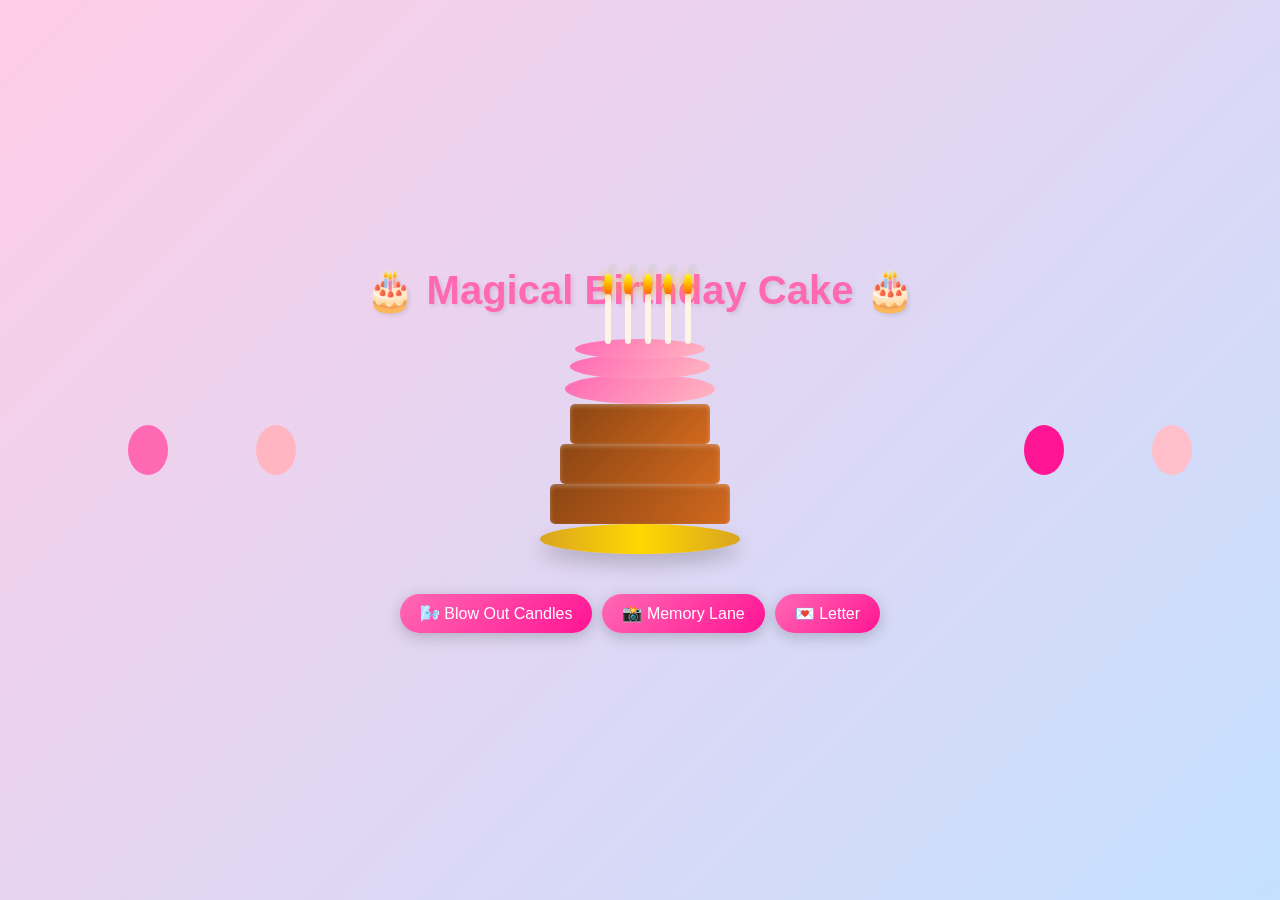
==== cake.html @ ef35cd0a "Add files via upload" ====
<!DOCTYPE html>
<html lang="en">
  <head>
    <meta charset="UTF-8" />
    <meta name="viewport" content="width=device-width, initial-scale=1.0" />
    <title>Magical Birthday Cake</title>
    <style>
      /* Global Styles */
      * {
        margin: 0;
        padding: 0;
        box-sizing: border-box;
        font-family: "Arial Rounded MT Bold", "Helvetica Rounded", Arial,
          sans-serif;
      }

      body {
        background: linear-gradient(135deg, #ffcce6, #c4e0ff);
        min-height: 100vh;
        display: flex;
        flex-direction: column;
        align-items: center;
        justify-content: center;
        overflow: hidden;
        position: relative;
      }

      /* Floating Balloons */
      .balloon {
        position: absolute;
        width: 40px;
        height: 50px;
        border-radius: 50%;
        animation: float 15s infinite ease-in-out;
        z-index: 1;
      }

      @keyframes float {
        0% {
          transform: translateY(100vh) translateX(0);
          opacity: 1;
        }
        100% {
          transform: translateY(-100px) translateX(50px);
          opacity: 0;
        }
      }

      /* Confetti */
      .confetti {
        position: fixed;
        width: 100%;
        height: 100%;
        z-index: -1;
        pointer-events: none;
      }

      .confetti-piece {
        position: absolute;
        width: 8px;
        height: 8px;
        background: #ff69b4;
        opacity: 0;
        animation: fall 3s ease-in forwards;
      }

      @keyframes fall {
        to {
          transform: translateY(100vh) translateX(100px) rotate(360deg);
          opacity: 0;
        }
      }

      /* Container */
      .container {
        text-align: center;
        z-index: 10;
        position: relative;
      }

      h1 {
        font-size: 2.5rem;
        color: #ff69b4;
        margin-bottom: 20px;
        text-shadow: 2px 2px 4px rgba(0, 0, 0, 0.1);
      }

      /* Cake Styles */
      .cake-container {
        position: relative;
        margin: 40px auto;
        width: 250px;
        height: 200px;
      }

      .cake-plate {
        position: absolute;
        bottom: 0;
        left: 50%;
        transform: translateX(-50%);
        width: 200px;
        height: 30px;
        background: linear-gradient(to right, #daa520 0%, #ffd700 50%, #daa520 100%);
        border-radius: 50%;
        box-shadow: 0 10px 20px rgba(0, 0, 0, 0.2);
      }

      .cake-layer {
        position: absolute;
        left: 50%;
        transform: translateX(-50%);
        width: 180px;
        height: 40px;
        background: linear-gradient(135deg, #8B4513, #D2691E);
        border-radius: 5px;
        box-shadow: inset 0 2px 5px rgba(255, 255, 255, 0.3);
      }

      .cake-layer:nth-child(1) {
        bottom: 30px;
      }

      .cake-layer:nth-child(2) {
        bottom: 70px;
        width: 160px;
      }

      .cake-layer:nth-child(3) {
        bottom: 110px;
        width: 140px;
      }

      /* Frosting */
      .frosting {
        position: absolute;
        left: 50%;
        transform: translateX(-50%);
        background: linear-gradient(135deg, #ff69b4, #ffb6c1);
        border-radius: 50%;
      }

      .frosting:nth-child(4) {
        bottom: 150px;
        width: 150px;
        height: 30px;
      }

      .frosting:nth-child(5) {
        bottom: 175px;
        width: 140px;
        height: 25px;
      }

      .frosting:nth-child(6) {
        bottom: 195px;
        width: 130px;
        height: 20px;
      }

      /* Candles */
      .candle {
        position: absolute;
        bottom: 210px;
        width: 6px;
        height: 50px;
        background: #fff4e6;
        border-radius: 3px;
        cursor: pointer;
        transition: transform 0.2s;
      }

      .candle:hover {
        transform: scale(1.1);
      }

      .candle:nth-child(7) {
        left: 90px;
      }

      .candle:nth-child(8) {
        left: 110px;
      }

      .candle:nth-child(9) {
        left: 130px;
      }

      .candle:nth-child(10) {
        left: 150px;
      }

      .candle:nth-child(11) {
        left: 170px;
      }

      /* Flame */
      .flame {
        position: absolute;
        bottom: 50px;
        left: 50%;
        transform: translateX(-50%);
        width: 8px;
        height: 20px;
        background: linear-gradient(to top, #ff6b00, #ffff00);
        border-radius: 50% 50% 30% 30%;
        animation: flicker 0.5s infinite;
        box-shadow: 0 0 10px #ffaa00;
      }

      @keyframes flicker {
        0%,
        100% {
          transform: translateX(-50%) scaleY(1);
        }
        50% {
          transform: translateX(-50%) scaleY(0.9);
        }
      }

      .smoke {
        position: absolute;
        bottom: 70px;
        left: 50%;
        width: 10px;
        height: 10px;
        background: rgba(200, 200, 200, 0.3);
        border-radius: 50%;
        animation: rise 2s ease-in-out infinite;
      }

      @keyframes rise {
        0% {
          transform: translateY(0) translateX(0) scale(1);
          opacity: 0.5;
        }
        100% {
          transform: translateY(-30px) translateX(10px) scale(0.5);
          opacity: 0;
        }
      }

      /* Buttons */
      .button-container {
        margin-top: 40px;
        display: flex;
        gap: 10px;
        justify-content: center;
        flex-wrap: wrap;
      }

      button {
        padding: 10px 20px;
        font-size: 1rem;
        background: linear-gradient(135deg, #ff69b4, #ff1493);
        color: white;
        border: none;
        border-radius: 25px;
        cursor: pointer;
        transition: transform 0.2s, box-shadow 0.2s;
        box-shadow: 0 4px 15px rgba(0, 0, 0, 0.2);
      }

      button:hover {
        transform: translateY(-2px);
        box-shadow: 0 6px 20px rgba(0, 0, 0, 0.3);
      }

      .sparkle {
        position: absolute;
        width: 8px;
        height: 8px;
        background: #ffff00;
        border-radius: 50%;
        pointer-events: none;
        animation: sparkle-animation 1s ease-out forwards;
      }

      @keyframes sparkle-animation {
        0% {
          opacity: 1;
          transform: scale(1);
        }
        100% {
          opacity: 0;
          transform: scale(0) translateY(-20px);
        }
      }

      #fireworks {
        position: fixed;
        top: 0;
        left: 0;
        width: 100%;
        height: 100%;
        pointer-events: none;
        z-index: 1000;
      }

      #congratulations {
        position: fixed;
        top: 50%;
        left: 50%;
        transform: translate(-50%, -50%);
        font-size: 4rem;
        color: #ff69b4;
        font-weight: bold;
        text-shadow: 3px 3px 6px rgba(0, 0, 0, 0.2);
        pointer-events: none;
        z-index: 999;
        opacity: 0;
        animation: celebrate 2s ease-out forwards;
      }

      @keyframes celebrate {
        0% {
          opacity: 1;
          transform: translate(-50%, -50%) scale(0.5);
        }
        100% {
          opacity: 0;
          transform: translate(-50%, -150%) scale(1.5);
        }
      }
    </style>
  </head>
  <body>
    <!-- Confetti -->
    <div class="confetti" id="confetti"></div>

    <!-- Balloons -->
    <div class="balloon" style="left: 10%; background: #ff69b4; animation-delay: 0s;"></div>
    <div class="balloon" style="left: 20%; background: #ffb6c1; animation-delay: 2s;"></div>
    <div class="balloon" style="left: 80%; background: #ff1493; animation-delay: 1s;"></div>
    <div class="balloon" style="left: 90%; background: #ffc0cb; animation-delay: 3s;"></div>

    <!-- Main Container -->
    <div class="container">
      <h1>🎂 Magical Birthday Cake 🎂</h1>

      <!-- Cake -->
      <div class="cake-container">
        <!-- Cake Layers -->
        <div class="cake-layer"></div>
        <div class="cake-layer"></div>
        <div class="cake-layer"></div>

        <!-- Frosting -->
        <div class="frosting"></div>
        <div class="frosting"></div>
        <div class="frosting"></div>

        <!-- Candles -->
        <div class="candle">
          <div class="flame"></div>
          <div class="smoke"></div>
        </div>
        <div class="candle">
          <div class="flame"></div>
          <div class="smoke"></div>
        </div>
        <div class="candle">
          <div class="flame"></div>
          <div class="smoke"></div>
        </div>
        <div class="candle">
          <div class="flame"></div>
          <div class="smoke"></div>
        </div>
        <div class="candle">
          <div class="flame"></div>
          <div class="smoke"></div>
        </div>

        <!-- Plate -->
        <div class="cake-plate"></div>
      </div>

      <!-- Buttons -->
      <div class="button-container">
        <button onclick="blowCandles()">🌬️ Blow Out Candles</button>
        <button onclick="navigateTo('memorylane.html')">📸 Memory Lane</button>
        <button onclick="navigateTo('letter.html')">💌 Letter</button>
      </div>
    </div>

    <!-- Fireworks Canvas -->
    <canvas id="fireworks"></canvas>

    <script src="https://cdnjs.cloudflare.com/ajax/libs/gsap/3.12.2/gsap.min.js"></script>

    <script>
      // Confetti Generator
      function createConfetti() {
        const confettiContainer = document.getElementById("confetti");
        for (let i = 0; i < 50; i++) {
          const piece = document.createElement("div");
          piece.className = "confetti-piece";
          piece.style.left = Math.random() * 100 + "%";
          piece.style.background = [
            "#ff69b4",
            "#ffb6c1",
            "#ff1493",
            "#ffc0cb",
            "#ffff00",
            "#00ffff",
          ][Math.floor(Math.random() * 6)];
          piece.style.animationDelay = Math.random() * 0.5 + "s";
          confettiContainer.appendChild(piece);
        }
      }

      // Blow Candles Function
      function blowCandles() {
        const flames = document.querySelectorAll(".flame");
        flames.forEach((flame) => {
          flame.style.animation = "none";
          setTimeout(() => {
            gsap.to(flame, {
              opacity: 0,
              height: 5,
              duration: 0.5,
            });
          }, 50);
        });

        // Create sparkles where flames were
        flames.forEach((flame, index) => {
          const rect = flame.getBoundingClientRect();
          for (let i = 0; i < 10; i++) {
            const sparkle = document.createElement("div");
            sparkle.className = "sparkle";
            sparkle.style.left = rect.left + Math.random() * 10 - 5 + "px";
            sparkle.style.top = rect.top + Math.random() * 10 - 5 + "px";
            document.body.appendChild(sparkle);
          }
        });

        // Celebrate
        const congratulations = document.createElement("div");
        congratulations.id = "congratulations";
        congratulations.textContent = "🎉 Happy Birthday! 🎉";
        document.body.appendChild(congratulations);

        // Confetti
        createConfetti();

        // Fireworks
        createFireworks();

        setTimeout(() => {
          congratulations.remove();
        }, 2000);
      }

      // Fireworks
      function createFireworks() {
        const canvas = document.getElementById("fireworks");
        const ctx = canvas.getContext("2d");
        canvas.width = window.innerWidth;
        canvas.height = window.innerHeight;

        const particles = [];

        class Particle {
          constructor(x, y) {
            this.x = x;
            this.y = y;
            this.vx = (Math.random() - 0.5) * 8;
            this.vy = (Math.random() - 0.5) * 8 - 2;
            this.life = 1;
            this.color =
              ["#ff69b4", "#ffb6c1", "#ff1493", "#ffff00", "#00ffff"][
                Math.floor(Math.random() * 5)
              ];
          }

          update() {
            this.x += this.vx;
            this.y += this.vy;
            this.vy += 0.2; // gravity
            this.life -= 0.02;
          }

          draw() {
            ctx.fillStyle = this.color;
            ctx.globalAlpha = this.life;
            ctx.fillRect(this.x, this.y, 4, 4);
          }
        }

        // Create fireworks at random positions
        for (let i = 0; i < 3; i++) {
          const x = Math.random() * window.innerWidth;
          const y = Math.random() * window.innerHeight * 0.5;
          for (let j = 0; j < 30; j++) {
            particles.push(new Particle(x, y));
          }
        }

        function animate() {
          ctx.clearRect(0, 0, canvas.width, canvas.height);
          ctx.globalAlpha = 1;

          particles.forEach((p) => {
            p.update();
            p.draw();
          });

          if (particles.some((p) => p.life > 0)) {
            requestAnimationFrame(animate);
          } else {
            canvas.remove();
          }
        }

        animate();
      }

      // Navigation
      function navigateTo(page) {
        window.location.href = page;
      }

      // Event listeners for candles
      document.querySelectorAll(".candle").forEach((candle) => {
        candle.addEventListener("click", function () {
          const flame = this.querySelector(".flame");
          flame.style.animation = "none";
          gsap.to(flame, {
            opacity: 0,
            height: 5,
            duration: 0.5,
          });

          // Check if all candles are blown
          const allFlames = document.querySelectorAll(".flame");
          const allBlown = Array.from(allFlames).every(
            (f) => parseFloat(window.getComputedStyle(f).opacity) < 0.5
          );

          if (allBlown) {
            setTimeout(() => {
              blowCandles();
            }, 300);
          }
        });
      });

      // Keyboard shortcut to blow candles
      document.addEventListener("keydown", function (e) {
        if (e.key === " ") {
          e.preventDefault();
          blowCandles();
        }
      });

      // Touch support for mobile
      document.addEventListener("touchend", function (e) {
        if (e.target.classList.contains("cake-container")) {
          blowCandles();
        }
      });
    </script>
  </body>
</html>
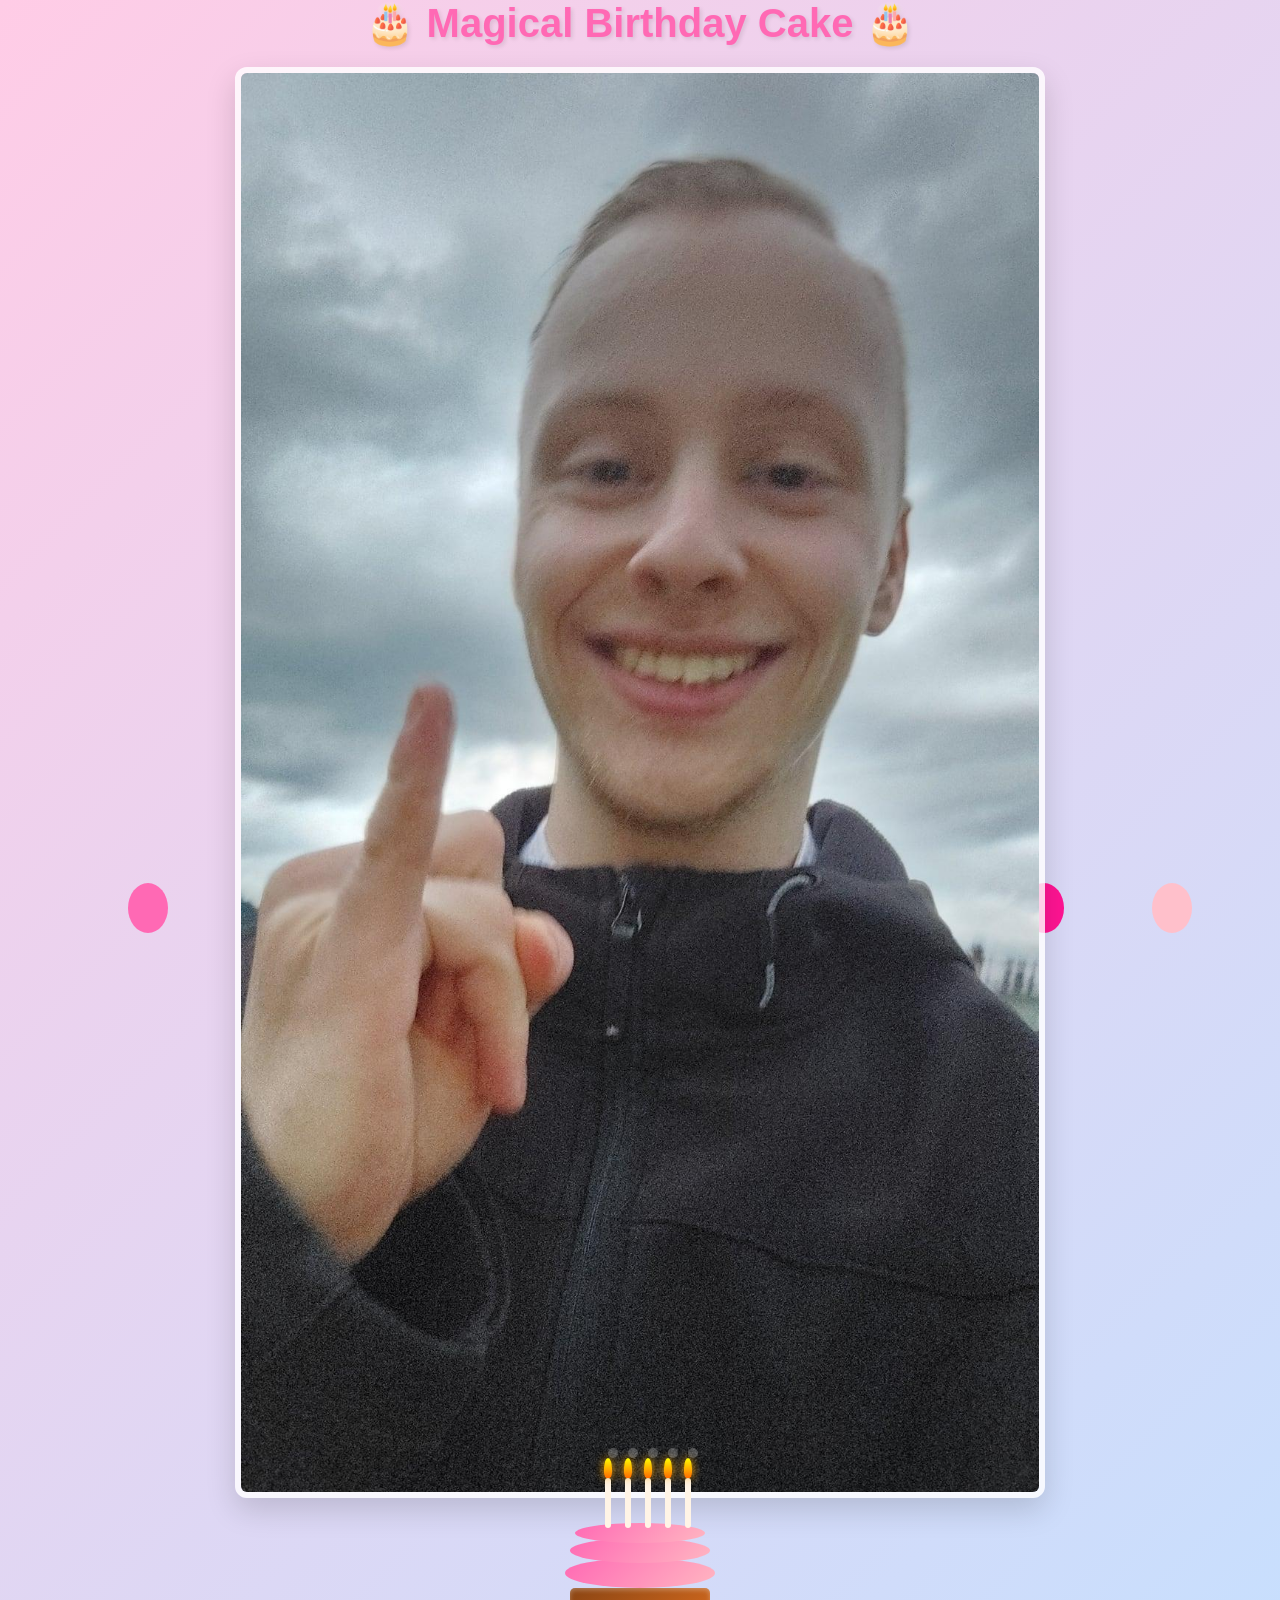
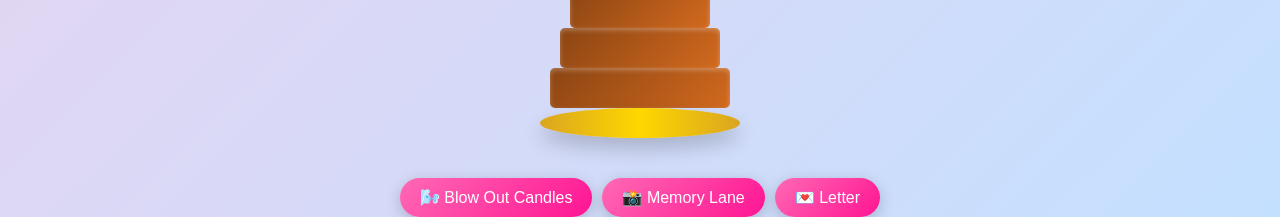
==== commit 21bef549: "Add hero images and shared stylesheet; update pages" ====
--- a/cake.html
+++ b/cake.html
@@ -1,565 +1,567 @@
-<!DOCTYPE html>
-<html lang="en">
-  <head>
-    <meta charset="UTF-8" />
-    <meta name="viewport" content="width=device-width, initial-scale=1.0" />
-    <title>Magical Birthday Cake</title>
-    <style>
-      /* Global Styles */
-      * {
-        margin: 0;
-        padding: 0;
-        box-sizing: border-box;
-        font-family: "Arial Rounded MT Bold", "Helvetica Rounded", Arial,
-          sans-serif;
-      }
-
-      body {
-        background: linear-gradient(135deg, #ffcce6, #c4e0ff);
-        min-height: 100vh;
-        display: flex;
-        flex-direction: column;
-        align-items: center;
-        justify-content: center;
-        overflow: hidden;
-        position: relative;
-      }
-
-      /* Floating Balloons */
-      .balloon {
-        position: absolute;
-        width: 40px;
-        height: 50px;
-        border-radius: 50%;
-        animation: float 15s infinite ease-in-out;
-        z-index: 1;
-      }
-
-      @keyframes float {
-        0% {
-          transform: translateY(100vh) translateX(0);
-          opacity: 1;
-        }
-        100% {
-          transform: translateY(-100px) translateX(50px);
-          opacity: 0;
-        }
-      }
-
-      /* Confetti */
-      .confetti {
-        position: fixed;
-        width: 100%;
-        height: 100%;
-        z-index: -1;
-        pointer-events: none;
-      }
-
-      .confetti-piece {
-        position: absolute;
-        width: 8px;
-        height: 8px;
-        background: #ff69b4;
-        opacity: 0;
-        animation: fall 3s ease-in forwards;
-      }
-
-      @keyframes fall {
-        to {
-          transform: translateY(100vh) translateX(100px) rotate(360deg);
-          opacity: 0;
-        }
-      }
-
-      /* Container */
-      .container {
-        text-align: center;
-        z-index: 10;
-        position: relative;
-      }
-
-      h1 {
-        font-size: 2.5rem;
-        color: #ff69b4;
-        margin-bottom: 20px;
-        text-shadow: 2px 2px 4px rgba(0, 0, 0, 0.1);
-      }
-
-      /* Cake Styles */
-      .cake-container {
-        position: relative;
-        margin: 40px auto;
-        width: 250px;
-        height: 200px;
-      }
-
-      .cake-plate {
-        position: absolute;
-        bottom: 0;
-        left: 50%;
-        transform: translateX(-50%);
-        width: 200px;
-        height: 30px;
-        background: linear-gradient(to right, #daa520 0%, #ffd700 50%, #daa520 100%);
-        border-radius: 50%;
-        box-shadow: 0 10px 20px rgba(0, 0, 0, 0.2);
-      }
-
-      .cake-layer {
-        position: absolute;
-        left: 50%;
-        transform: translateX(-50%);
-        width: 180px;
-        height: 40px;
-        background: linear-gradient(135deg, #8B4513, #D2691E);
-        border-radius: 5px;
-        box-shadow: inset 0 2px 5px rgba(255, 255, 255, 0.3);
-      }
-
-      .cake-layer:nth-child(1) {
-        bottom: 30px;
-      }
-
-      .cake-layer:nth-child(2) {
-        bottom: 70px;
-        width: 160px;
-      }
-
-      .cake-layer:nth-child(3) {
-        bottom: 110px;
-        width: 140px;
-      }
-
-      /* Frosting */
-      .frosting {
-        position: absolute;
-        left: 50%;
-        transform: translateX(-50%);
-        background: linear-gradient(135deg, #ff69b4, #ffb6c1);
-        border-radius: 50%;
-      }
-
-      .frosting:nth-child(4) {
-        bottom: 150px;
-        width: 150px;
-        height: 30px;
-      }
-
-      .frosting:nth-child(5) {
-        bottom: 175px;
-        width: 140px;
-        height: 25px;
-      }
-
-      .frosting:nth-child(6) {
-        bottom: 195px;
-        width: 130px;
-        height: 20px;
-      }
-
-      /* Candles */
-      .candle {
-        position: absolute;
-        bottom: 210px;
-        width: 6px;
-        height: 50px;
-        background: #fff4e6;
-        border-radius: 3px;
-        cursor: pointer;
-        transition: transform 0.2s;
-      }
-
-      .candle:hover {
-        transform: scale(1.1);
-      }
-
-      .candle:nth-child(7) {
-        left: 90px;
-      }
-
-      .candle:nth-child(8) {
-        left: 110px;
-      }
-
-      .candle:nth-child(9) {
-        left: 130px;
-      }
-
-      .candle:nth-child(10) {
-        left: 150px;
-      }
-
-      .candle:nth-child(11) {
-        left: 170px;
-      }
-
-      /* Flame */
-      .flame {
-        position: absolute;
-        bottom: 50px;
-        left: 50%;
-        transform: translateX(-50%);
-        width: 8px;
-        height: 20px;
-        background: linear-gradient(to top, #ff6b00, #ffff00);
-        border-radius: 50% 50% 30% 30%;
-        animation: flicker 0.5s infinite;
-        box-shadow: 0 0 10px #ffaa00;
-      }
-
-      @keyframes flicker {
-        0%,
-        100% {
-          transform: translateX(-50%) scaleY(1);
-        }
-        50% {
-          transform: translateX(-50%) scaleY(0.9);
-        }
-      }
-
-      .smoke {
-        position: absolute;
-        bottom: 70px;
-        left: 50%;
-        width: 10px;
-        height: 10px;
-        background: rgba(200, 200, 200, 0.3);
-        border-radius: 50%;
-        animation: rise 2s ease-in-out infinite;
-      }
-
-      @keyframes rise {
-        0% {
-          transform: translateY(0) translateX(0) scale(1);
-          opacity: 0.5;
-        }
-        100% {
-          transform: translateY(-30px) translateX(10px) scale(0.5);
-          opacity: 0;
-        }
-      }
-
-      /* Buttons */
-      .button-container {
-        margin-top: 40px;
-        display: flex;
-        gap: 10px;
-        justify-content: center;
-        flex-wrap: wrap;
-      }
-
-      button {
-        padding: 10px 20px;
-        font-size: 1rem;
-        background: linear-gradient(135deg, #ff69b4, #ff1493);
-        color: white;
-        border: none;
-        border-radius: 25px;
-        cursor: pointer;
-        transition: transform 0.2s, box-shadow 0.2s;
-        box-shadow: 0 4px 15px rgba(0, 0, 0, 0.2);
-      }
-
-      button:hover {
-        transform: translateY(-2px);
-        box-shadow: 0 6px 20px rgba(0, 0, 0, 0.3);
-      }
-
-      .sparkle {
-        position: absolute;
-        width: 8px;
-        height: 8px;
-        background: #ffff00;
-        border-radius: 50%;
-        pointer-events: none;
-        animation: sparkle-animation 1s ease-out forwards;
-      }
-
-      @keyframes sparkle-animation {
-        0% {
-          opacity: 1;
-          transform: scale(1);
-        }
-        100% {
-          opacity: 0;
-          transform: scale(0) translateY(-20px);
-        }
-      }
-
-      #fireworks {
-        position: fixed;
-        top: 0;
-        left: 0;
-        width: 100%;
-        height: 100%;
-        pointer-events: none;
-        z-index: 1000;
-      }
-
-      #congratulations {
-        position: fixed;
-        top: 50%;
-        left: 50%;
-        transform: translate(-50%, -50%);
-        font-size: 4rem;
-        color: #ff69b4;
-        font-weight: bold;
-        text-shadow: 3px 3px 6px rgba(0, 0, 0, 0.2);
-        pointer-events: none;
-        z-index: 999;
-        opacity: 0;
-        animation: celebrate 2s ease-out forwards;
-      }
-
-      @keyframes celebrate {
-        0% {
-          opacity: 1;
-          transform: translate(-50%, -50%) scale(0.5);
-        }
-        100% {
-          opacity: 0;
-          transform: translate(-50%, -150%) scale(1.5);
-        }
-      }
-    </style>
-  </head>
-  <body>
-    <!-- Confetti -->
-    <div class="confetti" id="confetti"></div>
-
-    <!-- Balloons -->
-    <div class="balloon" style="left: 10%; background: #ff69b4; animation-delay: 0s;"></div>
-    <div class="balloon" style="left: 20%; background: #ffb6c1; animation-delay: 2s;"></div>
-    <div class="balloon" style="left: 80%; background: #ff1493; animation-delay: 1s;"></div>
-    <div class="balloon" style="left: 90%; background: #ffc0cb; animation-delay: 3s;"></div>
-
-    <!-- Main Container -->
-    <div class="container">
-      <h1>🎂 Magical Birthday Cake 🎂</h1>
-
-      <!-- Cake -->
-      <div class="cake-container">
-        <!-- Cake Layers -->
-        <div class="cake-layer"></div>
-        <div class="cake-layer"></div>
-        <div class="cake-layer"></div>
-
-        <!-- Frosting -->
-        <div class="frosting"></div>
-        <div class="frosting"></div>
-        <div class="frosting"></div>
-
-        <!-- Candles -->
-        <div class="candle">
-          <div class="flame"></div>
-          <div class="smoke"></div>
-        </div>
-        <div class="candle">
-          <div class="flame"></div>
-          <div class="smoke"></div>
-        </div>
-        <div class="candle">
-          <div class="flame"></div>
-          <div class="smoke"></div>
-        </div>
-        <div class="candle">
-          <div class="flame"></div>
-          <div class="smoke"></div>
-        </div>
-        <div class="candle">
-          <div class="flame"></div>
-          <div class="smoke"></div>
-        </div>
-
-        <!-- Plate -->
-        <div class="cake-plate"></div>
-      </div>
-
-      <!-- Buttons -->
-      <div class="button-container">
-        <button onclick="blowCandles()">🌬️ Blow Out Candles</button>
-        <button onclick="navigateTo('memorylane.html')">📸 Memory Lane</button>
-        <button onclick="navigateTo('letter.html')">💌 Letter</button>
-      </div>
-    </div>
-
-    <!-- Fireworks Canvas -->
-    <canvas id="fireworks"></canvas>
-
-    <script src="https://cdnjs.cloudflare.com/ajax/libs/gsap/3.12.2/gsap.min.js"></script>
-
-    <script>
-      // Confetti Generator
-      function createConfetti() {
-        const confettiContainer = document.getElementById("confetti");
-        for (let i = 0; i < 50; i++) {
-          const piece = document.createElement("div");
-          piece.className = "confetti-piece";
-          piece.style.left = Math.random() * 100 + "%";
-          piece.style.background = [
-            "#ff69b4",
-            "#ffb6c1",
-            "#ff1493",
-            "#ffc0cb",
-            "#ffff00",
-            "#00ffff",
-          ][Math.floor(Math.random() * 6)];
-          piece.style.animationDelay = Math.random() * 0.5 + "s";
-          confettiContainer.appendChild(piece);
-        }
-      }
-
-      // Blow Candles Function
-      function blowCandles() {
-        const flames = document.querySelectorAll(".flame");
-        flames.forEach((flame) => {
-          flame.style.animation = "none";
-          setTimeout(() => {
-            gsap.to(flame, {
-              opacity: 0,
-              height: 5,
-              duration: 0.5,
-            });
-          }, 50);
-        });
-
-        // Create sparkles where flames were
-        flames.forEach((flame, index) => {
-          const rect = flame.getBoundingClientRect();
-          for (let i = 0; i < 10; i++) {
-            const sparkle = document.createElement("div");
-            sparkle.className = "sparkle";
-            sparkle.style.left = rect.left + Math.random() * 10 - 5 + "px";
-            sparkle.style.top = rect.top + Math.random() * 10 - 5 + "px";
-            document.body.appendChild(sparkle);
-          }
-        });
-
-        // Celebrate
-        const congratulations = document.createElement("div");
-        congratulations.id = "congratulations";
-        congratulations.textContent = "🎉 Happy Birthday! 🎉";
-        document.body.appendChild(congratulations);
-
-        // Confetti
-        createConfetti();
-
-        // Fireworks
-        createFireworks();
-
-        setTimeout(() => {
-          congratulations.remove();
-        }, 2000);
-      }
-
-      // Fireworks
-      function createFireworks() {
-        const canvas = document.getElementById("fireworks");
-        const ctx = canvas.getContext("2d");
-        canvas.width = window.innerWidth;
-        canvas.height = window.innerHeight;
-
-        const particles = [];
-
-        class Particle {
-          constructor(x, y) {
-            this.x = x;
-            this.y = y;
-            this.vx = (Math.random() - 0.5) * 8;
-            this.vy = (Math.random() - 0.5) * 8 - 2;
-            this.life = 1;
-            this.color =
-              ["#ff69b4", "#ffb6c1", "#ff1493", "#ffff00", "#00ffff"][
-                Math.floor(Math.random() * 5)
-              ];
-          }
-
-          update() {
-            this.x += this.vx;
-            this.y += this.vy;
-            this.vy += 0.2; // gravity
-            this.life -= 0.02;
-          }
-
-          draw() {
-            ctx.fillStyle = this.color;
-            ctx.globalAlpha = this.life;
-            ctx.fillRect(this.x, this.y, 4, 4);
-          }
-        }
-
-        // Create fireworks at random positions
-        for (let i = 0; i < 3; i++) {
-          const x = Math.random() * window.innerWidth;
-          const y = Math.random() * window.innerHeight * 0.5;
-          for (let j = 0; j < 30; j++) {
-            particles.push(new Particle(x, y));
-          }
-        }
-
-        function animate() {
-          ctx.clearRect(0, 0, canvas.width, canvas.height);
-          ctx.globalAlpha = 1;
-
-          particles.forEach((p) => {
-            p.update();
-            p.draw();
-          });
-
-          if (particles.some((p) => p.life > 0)) {
-            requestAnimationFrame(animate);
-          } else {
-            canvas.remove();
-          }
-        }
-
-        animate();
-      }
-
-      // Navigation
-      function navigateTo(page) {
-        window.location.href = page;
-      }
-
-      // Event listeners for candles
-      document.querySelectorAll(".candle").forEach((candle) => {
-        candle.addEventListener("click", function () {
-          const flame = this.querySelector(".flame");
-          flame.style.animation = "none";
-          gsap.to(flame, {
-            opacity: 0,
-            height: 5,
-            duration: 0.5,
-          });
-
-          // Check if all candles are blown
-          const allFlames = document.querySelectorAll(".flame");
-          const allBlown = Array.from(allFlames).every(
-            (f) => parseFloat(window.getComputedStyle(f).opacity) < 0.5
-          );
-
-          if (allBlown) {
-            setTimeout(() => {
-              blowCandles();
-            }, 300);
-          }
-        });
-      });
-
-      // Keyboard shortcut to blow candles
-      document.addEventListener("keydown", function (e) {
-        if (e.key === " ") {
-          e.preventDefault();
-          blowCandles();
-        }
-      });
-
-      // Touch support for mobile
-      document.addEventListener("touchend", function (e) {
-        if (e.target.classList.contains("cake-container")) {
-          blowCandles();
-        }
-      });
-    </script>
-  </body>
+<!DOCTYPE html>
+<html lang="en">
+  <head>
+    <meta charset="UTF-8" />
+    <meta name="viewport" content="width=device-width, initial-scale=1.0" />
+    <title>Magical Birthday Cake</title>
+    <link rel="stylesheet" href="styles.css">
+    <style>
+      /* Global Styles */
+      * {
+        margin: 0;
+        padding: 0;
+        box-sizing: border-box;
+        font-family: "Arial Rounded MT Bold", "Helvetica Rounded", Arial,
+          sans-serif;
+      }
+
+      body {
+        background: linear-gradient(135deg, #ffcce6, #c4e0ff);
+        min-height: 100vh;
+        display: flex;
+        flex-direction: column;
+        align-items: center;
+        justify-content: center;
+        overflow: hidden;
+        position: relative;
+      }
+
+      /* Floating Balloons */
+      .balloon {
+        position: absolute;
+        width: 40px;
+        height: 50px;
+        border-radius: 50%;
+        animation: float 15s infinite ease-in-out;
+        z-index: 1;
+      }
+
+      @keyframes float {
+        0% {
+          transform: translateY(100vh) translateX(0);
+          opacity: 1;
+        }
+        100% {
+          transform: translateY(-100px) translateX(50px);
+          opacity: 0;
+        }
+      }
+
+      /* Confetti */
+      .confetti {
+        position: fixed;
+        width: 100%;
+        height: 100%;
+        z-index: -1;
+        pointer-events: none;
+      }
+
+      .confetti-piece {
+        position: absolute;
+        width: 8px;
+        height: 8px;
+        background: #ff69b4;
+        opacity: 0;
+        animation: fall 3s ease-in forwards;
+      }
+
+      @keyframes fall {
+        to {
+          transform: translateY(100vh) translateX(100px) rotate(360deg);
+          opacity: 0;
+        }
+      }
+
+      /* Container */
+      .container {
+        text-align: center;
+        z-index: 10;
+        position: relative;
+      }
+
+      h1 {
+        font-size: 2.5rem;
+        color: #ff69b4;
+        margin-bottom: 20px;
+        text-shadow: 2px 2px 4px rgba(0, 0, 0, 0.1);
+      }
+
+      /* Cake Styles */
+      .cake-container {
+        position: relative;
+        margin: 40px auto;
+        width: 250px;
+        height: 200px;
+      }
+
+      .cake-plate {
+        position: absolute;
+        bottom: 0;
+        left: 50%;
+        transform: translateX(-50%);
+        width: 200px;
+        height: 30px;
+        background: linear-gradient(to right, #daa520 0%, #ffd700 50%, #daa520 100%);
+        border-radius: 50%;
+        box-shadow: 0 10px 20px rgba(0, 0, 0, 0.2);
+      }
+
+      .cake-layer {
+        position: absolute;
+        left: 50%;
+        transform: translateX(-50%);
+        width: 180px;
+        height: 40px;
+        background: linear-gradient(135deg, #8B4513, #D2691E);
+        border-radius: 5px;
+        box-shadow: inset 0 2px 5px rgba(255, 255, 255, 0.3);
+      }
+
+      .cake-layer:nth-child(1) {
+        bottom: 30px;
+      }
+
+      .cake-layer:nth-child(2) {
+        bottom: 70px;
+        width: 160px;
+      }
+
+      .cake-layer:nth-child(3) {
+        bottom: 110px;
+        width: 140px;
+      }
+
+      /* Frosting */
+      .frosting {
+        position: absolute;
+        left: 50%;
+        transform: translateX(-50%);
+        background: linear-gradient(135deg, #ff69b4, #ffb6c1);
+        border-radius: 50%;
+      }
+
+      .frosting:nth-child(4) {
+        bottom: 150px;
+        width: 150px;
+        height: 30px;
+      }
+
+      .frosting:nth-child(5) {
+        bottom: 175px;
+        width: 140px;
+        height: 25px;
+      }
+
+      .frosting:nth-child(6) {
+        bottom: 195px;
+        width: 130px;
+        height: 20px;
+      }
+
+      /* Candles */
+      .candle {
+        position: absolute;
+        bottom: 210px;
+        width: 6px;
+        height: 50px;
+        background: #fff4e6;
+        border-radius: 3px;
+        cursor: pointer;
+        transition: transform 0.2s;
+      }
+
+      .candle:hover {
+        transform: scale(1.1);
+      }
+
+      .candle:nth-child(7) {
+        left: 90px;
+      }
+
+      .candle:nth-child(8) {
+        left: 110px;
+      }
+
+      .candle:nth-child(9) {
+        left: 130px;
+      }
+
+      .candle:nth-child(10) {
+        left: 150px;
+      }
+
+      .candle:nth-child(11) {
+        left: 170px;
+      }
+
+      /* Flame */
+      .flame {
+        position: absolute;
+        bottom: 50px;
+        left: 50%;
+        transform: translateX(-50%);
+        width: 8px;
+        height: 20px;
+        background: linear-gradient(to top, #ff6b00, #ffff00);
+        border-radius: 50% 50% 30% 30%;
+        animation: flicker 0.5s infinite;
+        box-shadow: 0 0 10px #ffaa00;
+      }
+
+      @keyframes flicker {
+        0%,
+        100% {
+          transform: translateX(-50%) scaleY(1);
+        }
+        50% {
+          transform: translateX(-50%) scaleY(0.9);
+        }
+      }
+
+      .smoke {
+        position: absolute;
+        bottom: 70px;
+        left: 50%;
+        width: 10px;
+        height: 10px;
+        background: rgba(200, 200, 200, 0.3);
+        border-radius: 50%;
+        animation: rise 2s ease-in-out infinite;
+      }
+
+      @keyframes rise {
+        0% {
+          transform: translateY(0) translateX(0) scale(1);
+          opacity: 0.5;
+        }
+        100% {
+          transform: translateY(-30px) translateX(10px) scale(0.5);
+          opacity: 0;
+        }
+      }
+
+      /* Buttons */
+      .button-container {
+        margin-top: 40px;
+        display: flex;
+        gap: 10px;
+        justify-content: center;
+        flex-wrap: wrap;
+      }
+
+      button {
+        padding: 10px 20px;
+        font-size: 1rem;
+        background: linear-gradient(135deg, #ff69b4, #ff1493);
+        color: white;
+        border: none;
+        border-radius: 25px;
+        cursor: pointer;
+        transition: transform 0.2s, box-shadow 0.2s;
+        box-shadow: 0 4px 15px rgba(0, 0, 0, 0.2);
+      }
+
+      button:hover {
+        transform: translateY(-2px);
+        box-shadow: 0 6px 20px rgba(0, 0, 0, 0.3);
+      }
+
+      .sparkle {
+        position: absolute;
+        width: 8px;
+        height: 8px;
+        background: #ffff00;
+        border-radius: 50%;
+        pointer-events: none;
+        animation: sparkle-animation 1s ease-out forwards;
+      }
+
+      @keyframes sparkle-animation {
+        0% {
+          opacity: 1;
+          transform: scale(1);
+        }
+        100% {
+          opacity: 0;
+          transform: scale(0) translateY(-20px);
+        }
+      }
+
+      #fireworks {
+        position: fixed;
+        top: 0;
+        left: 0;
+        width: 100%;
+        height: 100%;
+        pointer-events: none;
+        z-index: 1000;
+      }
+
+      #congratulations {
+        position: fixed;
+        top: 50%;
+        left: 50%;
+        transform: translate(-50%, -50%);
+        font-size: 4rem;
+        color: #ff69b4;
+        font-weight: bold;
+        text-shadow: 3px 3px 6px rgba(0, 0, 0, 0.2);
+        pointer-events: none;
+        z-index: 999;
+        opacity: 0;
+        animation: celebrate 2s ease-out forwards;
+      }
+
+      @keyframes celebrate {
+        0% {
+          opacity: 1;
+          transform: translate(-50%, -50%) scale(0.5);
+        }
+        100% {
+          opacity: 0;
+          transform: translate(-50%, -150%) scale(1.5);
+        }
+      }
+    </style>
+  </head>
+  <body>
+    <!-- Confetti -->
+    <div class="confetti" id="confetti"></div>
+
+    <!-- Balloons -->
+    <div class="balloon" style="left: 10%; background: #ff69b4; animation-delay: 0s;"></div>
+    <div class="balloon" style="left: 20%; background: #ffb6c1; animation-delay: 2s;"></div>
+    <div class="balloon" style="left: 80%; background: #ff1493; animation-delay: 1s;"></div>
+    <div class="balloon" style="left: 90%; background: #ffc0cb; animation-delay: 3s;"></div>
+
+    <!-- Main Container -->
+    <div class="container">
+      <h1>🎂 Magical Birthday Cake 🎂</h1>
+      <img class="hero" src="images/1.jpg" alt="Birthday cake photo" />
+
+      <!-- Cake -->
+      <div class="cake-container">
+        <!-- Cake Layers -->
+        <div class="cake-layer"></div>
+        <div class="cake-layer"></div>
+        <div class="cake-layer"></div>
+
+        <!-- Frosting -->
+        <div class="frosting"></div>
+        <div class="frosting"></div>
+        <div class="frosting"></div>
+
+        <!-- Candles -->
+        <div class="candle">
+          <div class="flame"></div>
+          <div class="smoke"></div>
+        </div>
+        <div class="candle">
+          <div class="flame"></div>
+          <div class="smoke"></div>
+        </div>
+        <div class="candle">
+          <div class="flame"></div>
+          <div class="smoke"></div>
+        </div>
+        <div class="candle">
+          <div class="flame"></div>
+          <div class="smoke"></div>
+        </div>
+        <div class="candle">
+          <div class="flame"></div>
+          <div class="smoke"></div>
+        </div>
+
+        <!-- Plate -->
+        <div class="cake-plate"></div>
+      </div>
+
+      <!-- Buttons -->
+      <div class="button-container">
+        <button onclick="blowCandles()">🌬️ Blow Out Candles</button>
+        <button onclick="navigateTo('memorylane.html')">📸 Memory Lane</button>
+        <button onclick="navigateTo('letter.html')">💌 Letter</button>
+      </div>
+    </div>
+
+    <!-- Fireworks Canvas -->
+    <canvas id="fireworks"></canvas>
+
+    <script src="https://cdnjs.cloudflare.com/ajax/libs/gsap/3.12.2/gsap.min.js"></script>
+
+    <script>
+      // Confetti Generator
+      function createConfetti() {
+        const confettiContainer = document.getElementById("confetti");
+        for (let i = 0; i < 50; i++) {
+          const piece = document.createElement("div");
+          piece.className = "confetti-piece";
+          piece.style.left = Math.random() * 100 + "%";
+          piece.style.background = [
+            "#ff69b4",
+            "#ffb6c1",
+            "#ff1493",
+            "#ffc0cb",
+            "#ffff00",
+            "#00ffff",
+          ][Math.floor(Math.random() * 6)];
+          piece.style.animationDelay = Math.random() * 0.5 + "s";
+          confettiContainer.appendChild(piece);
+        }
+      }
+
+      // Blow Candles Function
+      function blowCandles() {
+        const flames = document.querySelectorAll(".flame");
+        flames.forEach((flame) => {
+          flame.style.animation = "none";
+          setTimeout(() => {
+            gsap.to(flame, {
+              opacity: 0,
+              height: 5,
+              duration: 0.5,
+            });
+          }, 50);
+        });
+
+        // Create sparkles where flames were
+        flames.forEach((flame, index) => {
+          const rect = flame.getBoundingClientRect();
+          for (let i = 0; i < 10; i++) {
+            const sparkle = document.createElement("div");
+            sparkle.className = "sparkle";
+            sparkle.style.left = rect.left + Math.random() * 10 - 5 + "px";
+            sparkle.style.top = rect.top + Math.random() * 10 - 5 + "px";
+            document.body.appendChild(sparkle);
+          }
+        });
+
+        // Celebrate
+        const congratulations = document.createElement("div");
+        congratulations.id = "congratulations";
+        congratulations.textContent = "🎉 Happy Birthday! 🎉";
+        document.body.appendChild(congratulations);
+
+        // Confetti
+        createConfetti();
+
+        // Fireworks
+        createFireworks();
+
+        setTimeout(() => {
+          congratulations.remove();
+        }, 2000);
+      }
+
+      // Fireworks
+      function createFireworks() {
+        const canvas = document.getElementById("fireworks");
+        const ctx = canvas.getContext("2d");
+        canvas.width = window.innerWidth;
+        canvas.height = window.innerHeight;
+
+        const particles = [];
+
+        class Particle {
+          constructor(x, y) {
+            this.x = x;
+            this.y = y;
+            this.vx = (Math.random() - 0.5) * 8;
+            this.vy = (Math.random() - 0.5) * 8 - 2;
+            this.life = 1;
+            this.color =
+              ["#ff69b4", "#ffb6c1", "#ff1493", "#ffff00", "#00ffff"][
+                Math.floor(Math.random() * 5)
+              ];
+          }
+
+          update() {
+            this.x += this.vx;
+            this.y += this.vy;
+            this.vy += 0.2; // gravity
+            this.life -= 0.02;
+          }
+
+          draw() {
+            ctx.fillStyle = this.color;
+            ctx.globalAlpha = this.life;
+            ctx.fillRect(this.x, this.y, 4, 4);
+          }
+        }
+
+        // Create fireworks at random positions
+        for (let i = 0; i < 3; i++) {
+          const x = Math.random() * window.innerWidth;
+          const y = Math.random() * window.innerHeight * 0.5;
+          for (let j = 0; j < 30; j++) {
+            particles.push(new Particle(x, y));
+          }
+        }
+
+        function animate() {
+          ctx.clearRect(0, 0, canvas.width, canvas.height);
+          ctx.globalAlpha = 1;
+
+          particles.forEach((p) => {
+            p.update();
+            p.draw();
+          });
+
+          if (particles.some((p) => p.life > 0)) {
+            requestAnimationFrame(animate);
+          } else {
+            canvas.remove();
+          }
+        }
+
+        animate();
+      }
+
+      // Navigation
+      function navigateTo(page) {
+        window.location.href = page;
+      }
+
+      // Event listeners for candles
+      document.querySelectorAll(".candle").forEach((candle) => {
+        candle.addEventListener("click", function () {
+          const flame = this.querySelector(".flame");
+          flame.style.animation = "none";
+          gsap.to(flame, {
+            opacity: 0,
+            height: 5,
+            duration: 0.5,
+          });
+
+          // Check if all candles are blown
+          const allFlames = document.querySelectorAll(".flame");
+          const allBlown = Array.from(allFlames).every(
+            (f) => parseFloat(window.getComputedStyle(f).opacity) < 0.5
+          );
+
+          if (allBlown) {
+            setTimeout(() => {
+              blowCandles();
+            }, 300);
+          }
+        });
+      });
+
+      // Keyboard shortcut to blow candles
+      document.addEventListener("keydown", function (e) {
+        if (e.key === " ") {
+          e.preventDefault();
+          blowCandles();
+        }
+      });
+
+      // Touch support for mobile
+      document.addEventListener("touchend", function (e) {
+        if (e.target.classList.contains("cake-container")) {
+          blowCandles();
+        }
+      });
+    </script>
+  </body>
 </html>
--- a/styles.css
+++ b/styles.css
@@ -0,0 +1,21 @@
+/* Shared site styles for hero images and simple gallery */
+.hero {
+  display: block;
+  max-width: 900px;
+  width: 90%;
+  margin: 1.25rem auto;
+  border-radius: 12px;
+  box-shadow: 0 12px 30px rgba(0,0,0,0.15);
+  border: 6px solid rgba(255,255,255,0.8);
+}
+
+/* Make gallery images inside memorylane look nice */
+.gallery img, .memory-img {
+  border-radius: 12px;
+  box-shadow: 0 8px 20px rgba(0,0,0,0.12);
+}
+
+/* Small responsive tweaks */
+@media (max-width: 480px) {
+  .hero { width: 95%; }
+}
